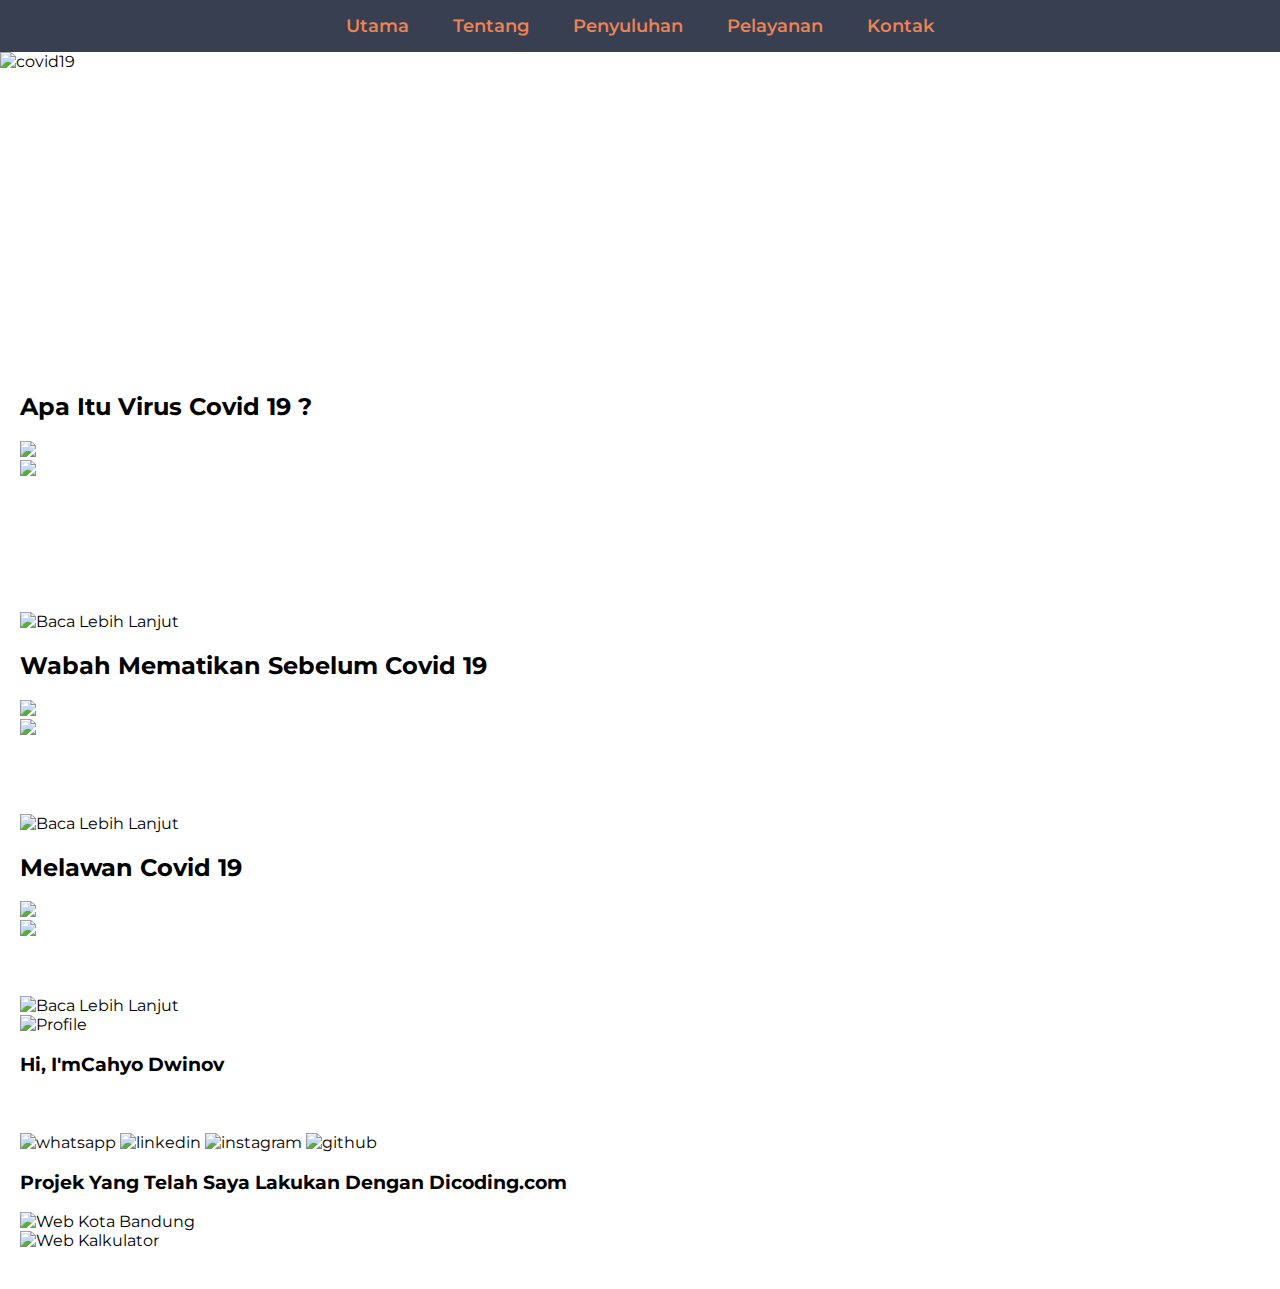
==== index.html @ 16167eeb "add nav and jumbotron" ====
<!DOCTYPE html>
<html lang="en">

<head>
    <meta charset="UTF-8">
    <meta name="viewport" content="width=device-width, initial-scale=1.0">
    <title>Melawan Covid 19</title>
    <link rel="stylesheet" href="./assets/style.css">
</head>

<body>
    <header>
        <nav>
            <ul>
                <li><a href="#">Utama</a></li>
                <li><a href="#">Tentang</a></li>
                <li><a href="#">Penyuluhan</a></li>
                <li><a href="#">Pelayanan</a></li>
                <li><a href="#">Kontak</a></li>
            </ul>
        </nav>
        <div class="jumbotron">
            <div class="jumbotron-cover"><img src="./image/jumbotron-1.svg" alt="covid19" id="jumbotron-cover"></div>

            <h1>Melawan Covid 19</h1>
            <p>Web Informasi Seputar Pandemi Covid 19 yang di bangun oleh Cahyo Dwinov <br> sebagai salah satu prasyarat kelulusan kelas Web Pemrograman Dasar. <strong>love</strong> Dicoding.com <strong>love</strong></p>
        </div>
    </header>
    <main>
        <div class="content">
            <div class="card">
                <h2>Apa Itu Virus Covid 19 ?</h2>
                <p><span class="link-article"><img src="#" alt="link-article"></span></p>
                <p><span class="link-profile"><img src="#" alt="link-profile"></span></p>
                <p>Penyakit Coronavirus 2019 ( COVID-19 ) adalah penyakit menular yang disebabkan oleh sindrom pernapasan akut coronavirus 2 (SARS-CoV-2). Penyakit ini pertama kali diidentifikasi pada Desember 2019 di Wuhan , ibu kota provinsi Hubei China,
                    dan sejak itu menyebar secara global, mengakibatkan pandemi koronavirus 2019-20 yang sedang berlangsung. Gejala umum termasuk demam , batuk , dan sesak napas . Gejala lain mungkin termasuk nyeri otot , produksi dahak , diare , sakit
                    tenggorokan , kehilangan bau , dan sakit perut. Sementara sebagian besar kasus menghasilkan gejala ringan, beberapa berkembang menjadi pneumonia virus dan kegagalan multi-organ . Pada 28 Maret 2020, tingkat kematian secara keseluruhan
                    per jumlah kasus yang terdiagnosis adalah 4,7 persen; mulai dari 0,2 persen hingga 15 persen menurut kelompok umur dan masalah kesehatan lainnya. </p>
                <div class="next button">
                    <p>Yuk Lanjut Baca</p>
                    <img src="#" alt="Baca Lebih Lanjut">
                </div>
            </div>


            <div class="card">
                <h2>Wabah Mematikan Sebelum Covid 19</h2>
                <p><span class="link-article"><img src="#" alt="link-article"></span></p>
                <p><span class="link-profile"><img src="#" alt="link-profile"></span></p>
                <p>Virus corona COVID-19 dinyatakan sebagai pandemi global sejak Kamis (12/3/2020) oleh Organisasi Kesehatan Dunia (WHO). Namun tahukah kamu, bahwa dunia juga pernah dilanda pandemi paling mematikan beberapa tahun silam? Yukk lihat daftar
                    wabah apa saya yang pernah menyerang dunia dengan ratusan bahkan jutaan korban tewas.</p>
                <div class="next button">
                    <p>Yuk Lanjut Baca</p>
                    <img src="#" alt="Baca Lebih Lanjut">
                </div>
            </div>

            <div class="card">
                <h2>Melawan Covid 19</h2>
                <p><span class="link-article"><img src="#" alt="link-article"></span></p>
                <p><span class="link-profile"><img src="#" alt="link-profile"></span></p>
                <p>Coronavirus telah menyerang ribuan orang di berbagai negara dan menelan ratusan korban jiwa. Agar tidak terkena penyakit infeksi yang sedang mewabah ini, ada beberapa cara yang bisa dilakukan untuk mencegah penularan virus Corona.</p>
                <div class="next button">
                    <p>Yuk Lanjut Baca</p>
                    <img src="#" alt="Baca Lebih Lanjut">
                </div>
            </div>


            <aside>
                <div class="profile card">
                    <img src="" alt="Profile">
                    <h3><span id="profile-italic">Hi, I'm</span>Cahyo Dwinov</h3>
                    <p>“Mimpi saya adalah menjadi seorang Full Stack Web and Mobile Developer. Untuk itu saya berterima kasih kepada Dicoding.com yang sudah memberikan kesempatan dan beasiswa Idcamp untuk mengembangkan karier saya kedepannya”</p>
                    <div class="contact container card">
                        <img src="#" class="contact-item whatsapp" alt="whatsapp">
                        <img src="#" class="contact-item linkedin" alt="linkedin">
                        <img src="#" class="contact-item instagram" alt="instagram">
                        <img src="#" class="contact-item github" alt="github">
                    </div>
                </div>
                <div class="project card container">
                    <div class="project-title card">
                        <h3>Projek Yang Telah Saya Lakukan Dengan Dicoding.com</h3>
                    </div>
                    <div class="project-items">
                        <div class="web-button">
                            <img src="" alt="Web Kota Bandung">
                        </div>
                        <div class="calculator-button">
                            <img src="" alt="Web Kalkulator">
                        </div>
                    </div>
                </div>
            </aside>
    </main>
    <footer>
        <p>Dibuat Dengan Penuh <span id="footer-perencanaan">Perencanaan</span> dan <span id="footer-kasihsayang">Kasih Sayang</span><span id="bullet"></span>April 2020 <span id="line">di Kota Madiun</span> </p>
    </footer>




    <script src=""></script>
</body>

</html>
---- assets/style.css ----
@import url('https://fonts.googleapis.com/css?family=Montserrat:200,200i,300,300i,400,400i,500,500i,600,700,700i,800,900&display=swap');
* {
    box-sizing: border-box;
}

body {
    font-family: 'Montserrat', sans-serif;
    margin: 0;
}


/*=============Navbar Start============ */

nav {
    background-color: #373F51;
    padding: 0px;
    margin: 0;
    position: sticky;
    top: 0;
}

nav ul {
    list-style: none;
    text-align: center;
    margin: 0;
    padding: 15px;
    overflow: hidden;
}

nav li {
    display: inline;
    padding: 20px;
}

nav a {
    color: #EF8354;
    font-size: 18px;
    font-weight: normal;
    text-decoration: none;
    font-weight: 580;
}

nav a:hover {
    color: white;
}

nav a:active {
    color: white;
}


/*=============Main Start============ */

main {
    padding: 20px;
    overflow: auto;
}


/*=============Main End============ */


/*=============Jumbotron Start============ */

.jumbotron {
    margin: 0;
    padding: 0;
    height: 300px;
    /* background-color: rebeccapurple; */
}

.jumbotron-cover img {
    width: 100%;
    position: absolute;
    z-index: -99;
}

.jumbotron h1,
p {
    margin: auto;
    color: white;
}

.jumbotron h1 {
    margin: auto;
    font-size: 80px;
    font-weight: 800;
    letter-spacing: 8px;
}

.jumbotron p {
    font-size: 24;
}


/* .jumbotron {
    display: flex;
    align-items: center;
    flex-direction: column;
    margin: 0;
    height: 200px;
}

.jumbotron-cover {
    width: 100%;
    align-items: center;
    position: absolute;
}

.jumbotron h1 {
    align-items: center;
    padding: 10px;
    font-size: 80px;
} */


/*=============Jumbotron End============ */

.content {}
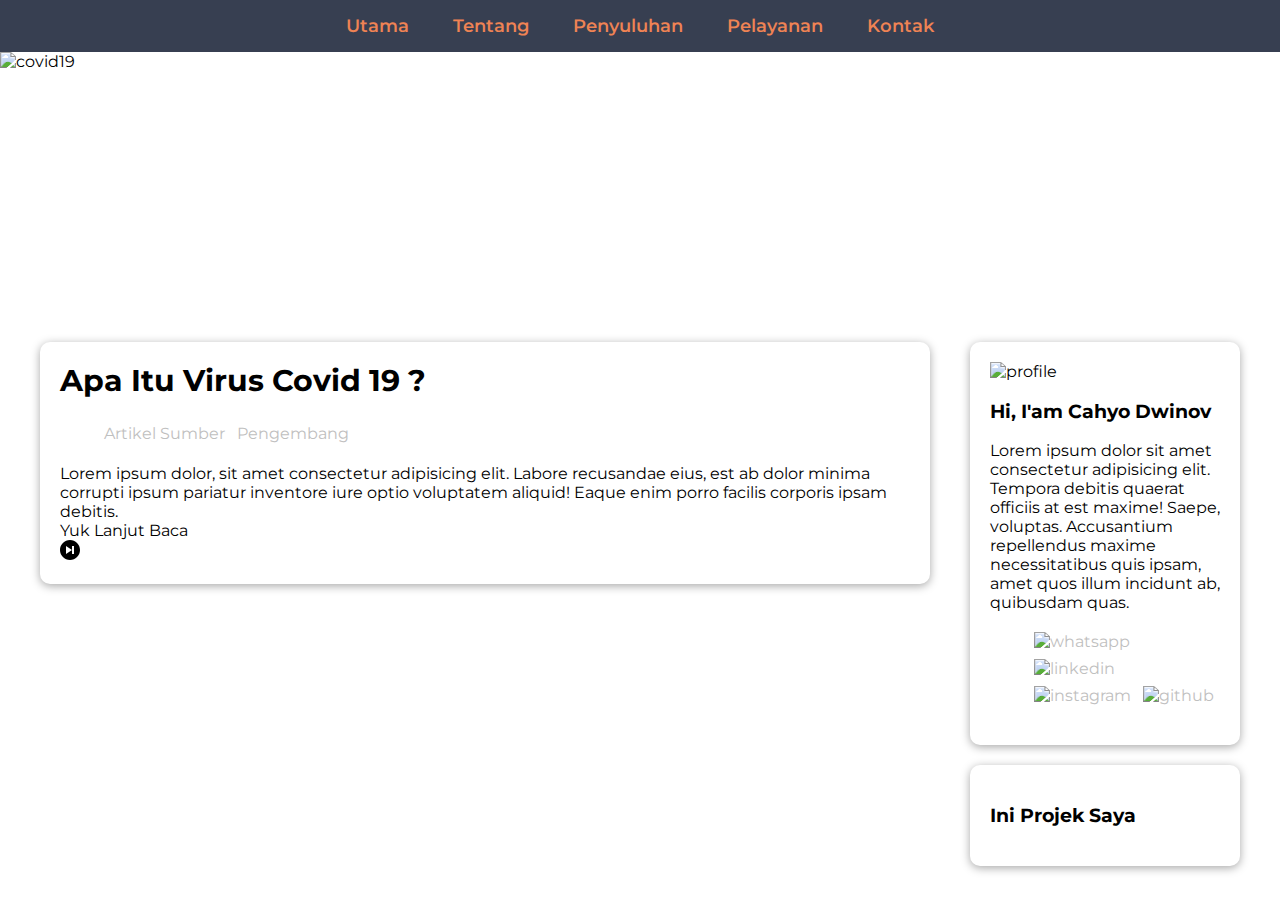
==== commit d9fe34a6: "add main article and aside" ====
--- a/index.html
+++ b/index.html
@@ -18,90 +18,85 @@
                 <li><a href="#">Pelayanan</a></li>
                 <li><a href="#">Kontak</a></li>
             </ul>
+            <!-- <div class="navbar-menus">
+                <img src="./image/menu-icon.svg" alt="menu">
+            </div> -->
         </nav>
         <div class="jumbotron">
-            <div class="jumbotron-cover"><img src="./image/jumbotron-1.svg" alt="covid19" id="jumbotron-cover"></div>
+            <div class="jumbotron-cover"><img src="./image/covid19-01rev.svg" alt="covid19" id="jumbotron-cover"></div>
 
             <h1>Melawan Covid 19</h1>
-            <p>Web Informasi Seputar Pandemi Covid 19 yang di bangun oleh Cahyo Dwinov <br> sebagai salah satu prasyarat kelulusan kelas Web Pemrograman Dasar. <strong>love</strong> Dicoding.com <strong>love</strong></p>
+            <p>Web Informasi Seputar Pandemi Covid 19 yang di bangun oleh Cahyo Dwinov <br> sebagai salah satu prasyarat kelulusan kelas Web Pemrograman Dasar. <br> &hearts; <a href="https://www.dicoding.com/users/573410" target="_blank" class="dicoding-access">Dicoding Academy</a>                &hearts;</p>
         </div>
     </header>
     <main>
-        <div class="content">
-            <div class="card">
+        <div id="content">
+            <article class="card">
                 <h2>Apa Itu Virus Covid 19 ?</h2>
-                <p><span class="link-article"><img src="#" alt="link-article"></span></p>
-                <p><span class="link-profile"><img src="#" alt="link-profile"></span></p>
-                <p>Penyakit Coronavirus 2019 ( COVID-19 ) adalah penyakit menular yang disebabkan oleh sindrom pernapasan akut coronavirus 2 (SARS-CoV-2). Penyakit ini pertama kali diidentifikasi pada Desember 2019 di Wuhan , ibu kota provinsi Hubei China,
-                    dan sejak itu menyebar secara global, mengakibatkan pandemi koronavirus 2019-20 yang sedang berlangsung. Gejala umum termasuk demam , batuk , dan sesak napas . Gejala lain mungkin termasuk nyeri otot , produksi dahak , diare , sakit
-                    tenggorokan , kehilangan bau , dan sakit perut. Sementara sebagian besar kasus menghasilkan gejala ringan, beberapa berkembang menjadi pneumonia virus dan kegagalan multi-organ . Pada 28 Maret 2020, tingkat kematian secara keseluruhan
-                    per jumlah kasus yang terdiagnosis adalah 4,7 persen; mulai dari 0,2 persen hingga 15 persen menurut kelompok umur dan masalah kesehatan lainnya. </p>
-                <div class="next button">
-                    <p>Yuk Lanjut Baca</p>
-                    <img src="#" alt="Baca Lebih Lanjut">
-                </div>
-            </div>
+                <ul>
+                    <li>
+                        <p><span class="iconify" data-inline="false" data-icon="bx:bx-link-alt" style="color: #bfc0c0; font-size: 20px;"></span><a href="https://en.wikipedia.org/wiki/Coronavirus_disease_2019" target="_blank" class="link-article">Artikel Sumber</a></p>
+                    </li>
+                    <li>
+                        <p><span class="iconify" data-inline="false" data-icon="bx:bx-code-alt" style="color: #bfc0c0; font-size: 21px;"></span><a href="#" target="_blank">Pengembang</a></p>
+                    </li>
+                </ul>
 
 
-            <div class="card">
-                <h2>Wabah Mematikan Sebelum Covid 19</h2>
-                <p><span class="link-article"><img src="#" alt="link-article"></span></p>
-                <p><span class="link-profile"><img src="#" alt="link-profile"></span></p>
-                <p>Virus corona COVID-19 dinyatakan sebagai pandemi global sejak Kamis (12/3/2020) oleh Organisasi Kesehatan Dunia (WHO). Namun tahukah kamu, bahwa dunia juga pernah dilanda pandemi paling mematikan beberapa tahun silam? Yukk lihat daftar
-                    wabah apa saya yang pernah menyerang dunia dengan ratusan bahkan jutaan korban tewas.</p>
-                <div class="next button">
+                <p>Lorem ipsum dolor, sit amet consectetur adipisicing elit. Labore recusandae eius, est ab dolor minima corrupti ipsum pariatur inventore iure optio voluptatem aliquid! Eaque enim porro facilis corporis ipsam debitis.</p>
+                <div class="next button ">
                     <p>Yuk Lanjut Baca</p>
-                    <img src="#" alt="Baca Lebih Lanjut">
+                    <img src="./image/button-next.svg" alt="Baca Lebih Lanjut">
                 </div>
-            </div>
-
-            <div class="card">
-                <h2>Melawan Covid 19</h2>
-                <p><span class="link-article"><img src="#" alt="link-article"></span></p>
-                <p><span class="link-profile"><img src="#" alt="link-profile"></span></p>
-                <p>Coronavirus telah menyerang ribuan orang di berbagai negara dan menelan ratusan korban jiwa. Agar tidak terkena penyakit infeksi yang sedang mewabah ini, ada beberapa cara yang bisa dilakukan untuk mencegah penularan virus Corona.</p>
-                <div class="next button">
-                    <p>Yuk Lanjut Baca</p>
-                    <img src="#" alt="Baca Lebih Lanjut">
-                </div>
-            </div>
+            </article>
 
 
-            <aside>
-                <div class="profile card">
-                    <img src="" alt="Profile">
-                    <h3><span id="profile-italic">Hi, I'm</span>Cahyo Dwinov</h3>
-                    <p>“Mimpi saya adalah menjadi seorang Full Stack Web and Mobile Developer. Untuk itu saya berterima kasih kepada Dicoding.com yang sudah memberikan kesempatan dan beasiswa Idcamp untuk mengembangkan karier saya kedepannya”</p>
-                    <div class="contact container card">
-                        <img src="#" class="contact-item whatsapp" alt="whatsapp">
-                        <img src="#" class="contact-item linkedin" alt="linkedin">
-                        <img src="#" class="contact-item instagram" alt="instagram">
-                        <img src="#" class="contact-item github" alt="github">
-                    </div>
+
+        </div>
+
+        <aside>
+            <article class="card">
+                <img src="" alt="profile">
+                <h3>Hi, I'am Cahyo Dwinov</h3>
+                <p>Lorem ipsum dolor sit amet consectetur adipisicing elit. Tempora debitis quaerat officiis at est maxime! Saepe, voluptas. Accusantium repellendus maxime necessitatibus quis ipsam, amet quos illum incidunt ab, quibusdam quas.</p>
+                <div class="contact">
+                    <ul>
+                        <li>
+                            <a href=""><img src="" alt="whatsapp"></a>
+                        </li>
+                        <li>
+                            <a href=""><img src="" alt="linkedin"></a>
+                        </li>
+                        <li>
+                            <a href=""><img src="" alt="instagram"></a>
+                        </li>
+                        <li>
+                            <a href=""><img src="" alt="github"></a>
+                        </li>
+                    </ul>
                 </div>
-                <div class="project card container">
-                    <div class="project-title card">
-                        <h3>Projek Yang Telah Saya Lakukan Dengan Dicoding.com</h3>
-                    </div>
-                    <div class="project-items">
-                        <div class="web-button">
-                            <img src="" alt="Web Kota Bandung">
-                        </div>
-                        <div class="calculator-button">
-                            <img src="" alt="Web Kalkulator">
-                        </div>
-                    </div>
+            </article>
+
+            <article class="card">
+                <div id="project-card">
+                    <h3>Ini Projek Saya</h3>
                 </div>
-            </aside>
+                <div class="project-item">
+
+                </div>
+            </article>
+        </aside>
     </main>
-    <footer>
-        <p>Dibuat Dengan Penuh <span id="footer-perencanaan">Perencanaan</span> dan <span id="footer-kasihsayang">Kasih Sayang</span><span id="bullet"></span>April 2020 <span id="line">di Kota Madiun</span> </p>
-    </footer>
+
+    <!-- <footer>
+        <p>Dibuat Dengan Penuh <span id="footer-perencanaan ">Perencanaan</span> dan <span id="footer-kasihsayang ">Kasih Sayang</span><span id="bullet "></span>April 2020 <span id="line ">di Kota Madiun</span> </p>
+    </footer> -->
 
 
 
 
-    <script src=""></script>
+    <script src=" "></script>
+    <script src="https://code.iconify.design/1/1.0.4/iconify.min.js"></script>
 </body>
 
 </html>--- a/assets/style.css
+++ b/assets/style.css
@@ -17,6 +17,11 @@
     margin: 0;
     position: sticky;
     top: 0;
+    z-index: 99;
+}
+
+.navbar-menus img {
+    display: none;
 }
 
 nav ul {
@@ -49,28 +54,18 @@
 }
 
 
-/*=============Main Start============ */
-
-main {
-    padding: 20px;
-    overflow: auto;
-}
-
-
-/*=============Main End============ */
-
-
 /*=============Jumbotron Start============ */
 
 .jumbotron {
     margin: 0;
     padding: 0;
-    height: 300px;
-    /* background-color: rebeccapurple; */
+    height: 250px;
 }
 
 .jumbotron-cover img {
     width: 100%;
+    height: 250px;
+    object-fit: cover;
     position: absolute;
     z-index: -99;
 }
@@ -83,37 +78,108 @@
 
 .jumbotron h1 {
     margin: auto;
-    font-size: 80px;
+    position: relative;
+    top: 15%;
+    text-align: center;
+    font-size: 90px;
     font-weight: 800;
     letter-spacing: 8px;
 }
 
 .jumbotron p {
-    font-size: 24;
+    font-size: 18px;
+    font-weight: lighter;
+    position: relative;
+    font-style: italic;
+    text-align: center;
+    padding-top: 55px;
+    color: white;
 }
 
-
-/* .jumbotron {
-    display: flex;
-    align-items: center;
-    flex-direction: column;
-    margin: 0;
-    height: 200px;
+p .dicoding-access {
+    color: white;
+    text-decoration: none;
 }
 
-.jumbotron-cover {
-    width: 100%;
-    align-items: center;
-    position: absolute;
+p .dicoding-access:hover {
+    color: #bbbbbb;
 }
-
-.jumbotron h1 {
-    align-items: center;
-    padding: 10px;
-    font-size: 80px;
-} */
 
 
 /*=============Jumbotron End============ */
 
-.content {}+@media screen and (max-width: 1150px) {
+    .jumbotron h1 {
+        font-size: 75px;
+    }
+}
+
+@media screen and (max-width: 855px) {
+    .jumbotron p {
+        display: none;
+    }
+    nav li {
+        padding: 8px;
+    }
+}
+
+@media screen and (max-width: 560px) {
+    nav li {
+        padding: 4px;
+    }
+    nav li a {
+        font-size: 14px;
+    }
+}
+
+
+/*=============Main Start============ */
+
+main {
+    padding: 20px;
+}
+
+.card {
+    padding: 20px;
+    margin: 20px;
+    border-radius: 10px 10px 10px 10px;
+    -moz-border-radius: 10px 10px 10px 10px;
+    -webkit-border-radius: 10px 10px 10px 10px;
+    border: 0px solid #000000;
+    -webkit-box-shadow: 0px 2px 10px 0px rgba(0, 0, 0, 0.35);
+    -moz-box-shadow: 0px 2px 10px 0px rgba(0, 0, 0, 0.35);
+    box-shadow: 0px 2px 10px 0px rgba(0, 0, 0, 0.35);
+}
+
+#content {
+    float: left;
+    width: 75%;
+}
+
+aside {
+    float: right;
+    width: 25%;
+}
+
+article p {
+    color: black;
+}
+
+article h2 {
+    font-size: 30px;
+    margin: 0 0 10px 0;
+}
+
+article a {
+    text-decoration: none;
+    color: #BFC0C0;
+}
+
+article li {
+    display: inline-block;
+    list-style: none;
+    padding: 4px;
+}
+
+
+/*=============Main End============ */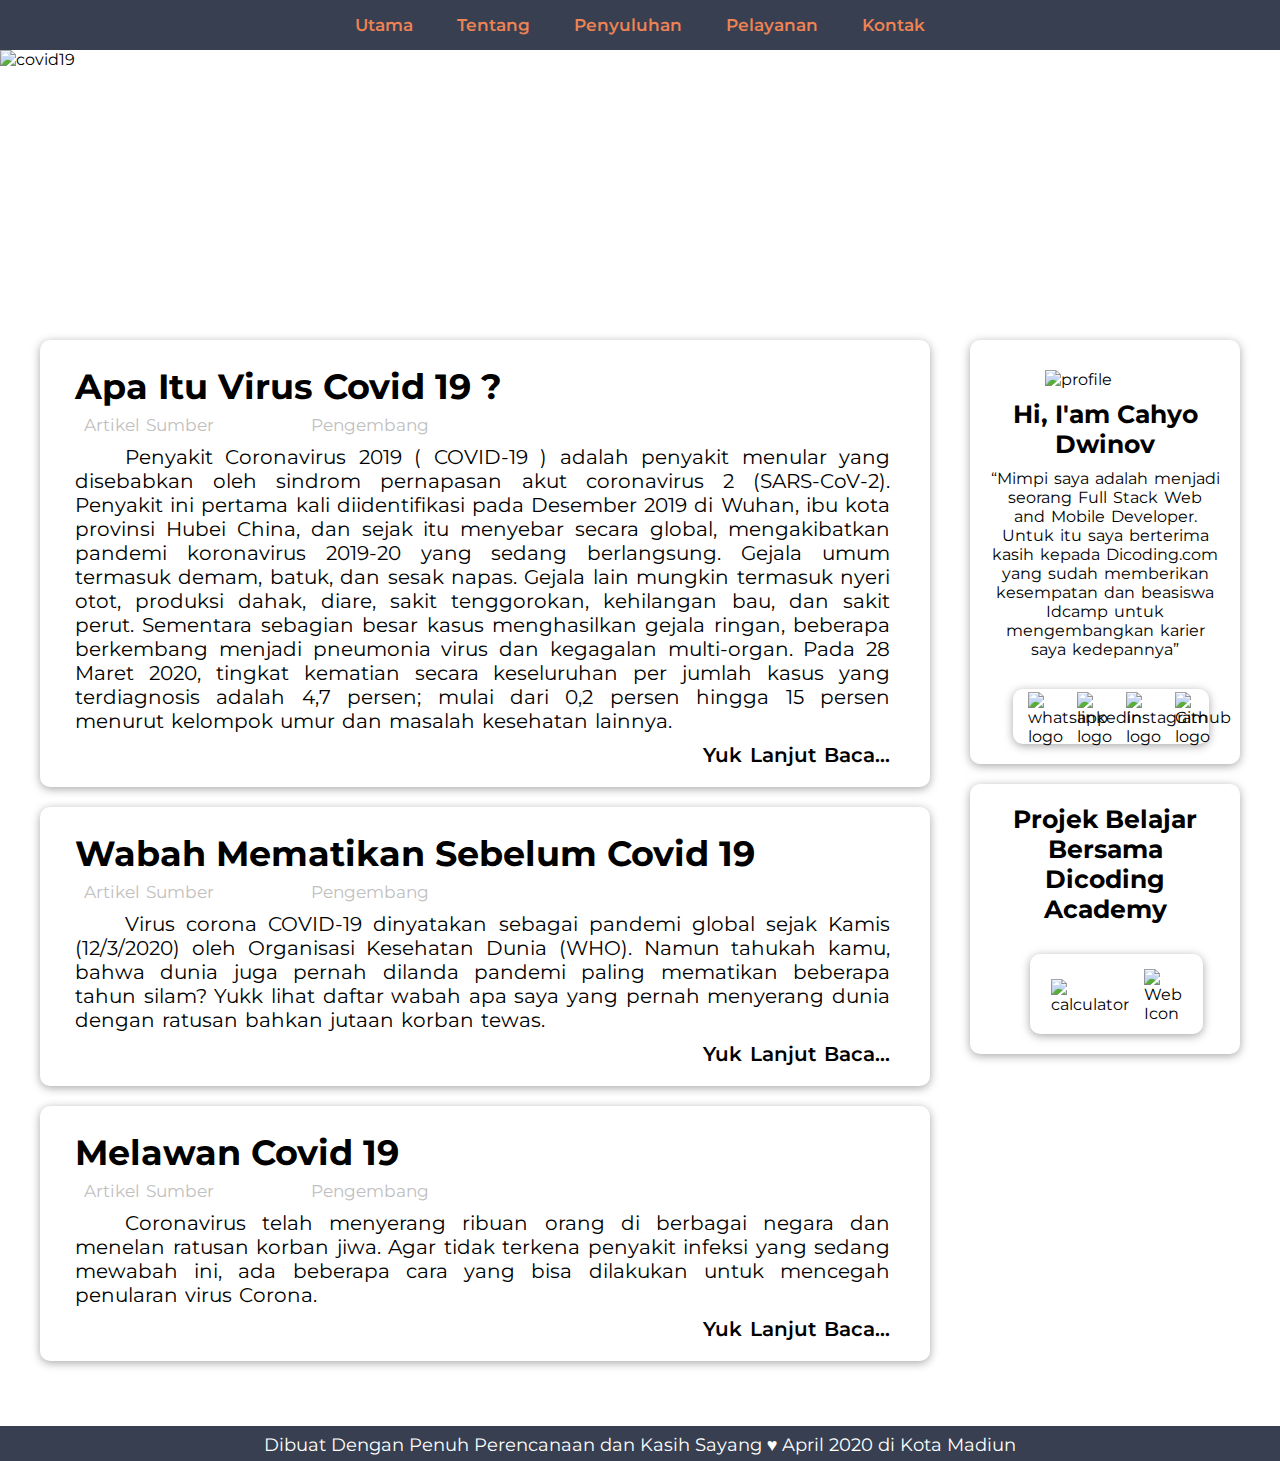
==== commit 88dd13c7: "add footer" ====
--- a/index.html
+++ b/index.html
@@ -35,68 +35,108 @@
                 <h2>Apa Itu Virus Covid 19 ?</h2>
                 <ul>
                     <li>
-                        <p><span class="iconify" data-inline="false" data-icon="bx:bx-link-alt" style="color: #bfc0c0; font-size: 20px;"></span><a href="https://en.wikipedia.org/wiki/Coronavirus_disease_2019" target="_blank" class="link-article">Artikel Sumber</a></p>
+                        <p class="link-access"><a href="https://en.wikipedia.org/wiki/Coronavirus_disease_2019" target="_blank">Artikel Sumber</a></p>
                     </li>
                     <li>
-                        <p><span class="iconify" data-inline="false" data-icon="bx:bx-code-alt" style="color: #bfc0c0; font-size: 21px;"></span><a href="#" target="_blank">Pengembang</a></p>
+                        <p><a href="#" target="_blank">Pengembang</a></p>
                     </li>
                 </ul>
-
-
-                <p>Lorem ipsum dolor, sit amet consectetur adipisicing elit. Labore recusandae eius, est ab dolor minima corrupti ipsum pariatur inventore iure optio voluptatem aliquid! Eaque enim porro facilis corporis ipsam debitis.</p>
-                <div class="next button ">
-                    <p>Yuk Lanjut Baca</p>
-                    <img src="./image/button-next.svg" alt="Baca Lebih Lanjut">
+                <p class="p-article">Penyakit Coronavirus 2019 ( COVID-19 ) adalah penyakit menular yang disebabkan oleh sindrom pernapasan akut coronavirus 2 (SARS-CoV-2). Penyakit ini pertama kali diidentifikasi pada Desember 2019 di Wuhan, ibu kota provinsi Hubei China,
+                    dan sejak itu menyebar secara global, mengakibatkan pandemi koronavirus 2019-20 yang sedang berlangsung. Gejala umum termasuk demam, batuk, dan sesak napas. Gejala lain mungkin termasuk nyeri otot, produksi dahak, diare, sakit tenggorokan,
+                    kehilangan bau, dan sakit perut. Sementara sebagian besar kasus menghasilkan gejala ringan, beberapa berkembang menjadi pneumonia virus dan kegagalan multi-organ. Pada 28 Maret 2020, tingkat kematian secara keseluruhan per jumlah kasus
+                    yang terdiagnosis adalah 4,7 persen; mulai dari 0,2 persen hingga 15 persen menurut kelompok umur dan masalah kesehatan lainnya.</p>
+                <div class="next-button">
+                    <p>Yuk Lanjut Baca...</p>
                 </div>
             </article>
 
+            <article class="card">
+                <h2>Wabah Mematikan Sebelum Covid 19</h2>
+                <ul>
+                    <li>
+                        <p class="link-access">
+                            <a href="https://en.wikipedia.org/wiki/Coronavirus_disease_2019" target="_blank">Artikel Sumber</a></p>
+                    </li>
+                    <li>
+                        <p><a href="# " target="_blank ">Pengembang</a></p>
+                    </li>
+                </ul>
+                <p class="p-article ">Virus corona COVID-19 dinyatakan sebagai pandemi global sejak Kamis (12/3/2020) oleh Organisasi Kesehatan Dunia (WHO). Namun tahukah kamu, bahwa dunia juga pernah dilanda pandemi paling mematikan beberapa tahun silam? Yukk lihat daftar
+                    wabah apa saya yang pernah menyerang dunia dengan ratusan bahkan jutaan korban tewas.</p>
+                <div class="next-button ">
+                    <p>Yuk Lanjut Baca...</p>
+                </div>
+            </article>
+
+            <article class="card">
+                <h2>Melawan Covid 19</h2>
+                <ul>
+                    <li>
+                        <p class="link-access">
+                            <a href="https://en.wikipedia.org/wiki/Coronavirus_disease_2019" target="_blank">Artikel Sumber</a></p>
+                    </li>
+                    <li>
+                        <p><a href="# " target="_blank ">Pengembang</a></p>
+                    </li>
+                </ul>
+                <p class="p-article">Coronavirus telah menyerang ribuan orang di berbagai negara dan menelan ratusan korban jiwa. Agar tidak terkena penyakit infeksi yang sedang mewabah ini, ada beberapa cara yang bisa dilakukan untuk mencegah penularan virus Corona.</p>
+                <div class="next-button ">
+                    <p>Yuk Lanjut Baca...</p>
+                </div>
+            </article>
 
 
         </div>
 
         <aside>
-            <article class="card">
-                <img src="" alt="profile">
+            <article class="card aside">
+                <img src="./image/profile.svg" alt="profile ">
                 <h3>Hi, I'am Cahyo Dwinov</h3>
-                <p>Lorem ipsum dolor sit amet consectetur adipisicing elit. Tempora debitis quaerat officiis at est maxime! Saepe, voluptas. Accusantium repellendus maxime necessitatibus quis ipsam, amet quos illum incidunt ab, quibusdam quas.</p>
-                <div class="contact">
-                    <ul>
-                        <li>
-                            <a href=""><img src="" alt="whatsapp"></a>
-                        </li>
-                        <li>
-                            <a href=""><img src="" alt="linkedin"></a>
-                        </li>
-                        <li>
-                            <a href=""><img src="" alt="instagram"></a>
-                        </li>
-                        <li>
-                            <a href=""><img src="" alt="github"></a>
-                        </li>
-                    </ul>
+                <p class="p-aside">“Mimpi saya adalah menjadi seorang Full Stack Web and Mobile Developer. Untuk itu saya berterima kasih kepada Dicoding.com yang sudah memberikan kesempatan dan beasiswa Idcamp untuk mengembangkan karier saya kedepannya”</p>
+                <div class="container">
+                    <div class="box">
+                        <img src="./image/whatsapp-logo.svg" alt="whatsapp logo">
+                    </div>
+                    <div class="box">
+                        <img src="./image/linkedin-logo.svg" alt="linkedin logo">
+                    </div>
+                    <div class="box">
+                        <img src="./image/instagram-logo.svg" alt="Instagram logo">
+                    </div>
+                    <div class="box">
+                        <img src="./image/github-logo.svg" alt="Github logo">
+                    </div>
                 </div>
+
+
             </article>
 
+            </article>
             <article class="card">
-                <div id="project-card">
-                    <h3>Ini Projek Saya</h3>
+                <div id="project-card ">
+                    <h3>Projek Belajar Bersama Dicoding Academy</h3>
                 </div>
-                <div class="project-item">
-
+                <div class="container project">
+                    <div class="box project">
+                        <img src="./image/calculator-icon.svg" alt="calculator">
+                    </div>
+                    <div class="box project">
+                        <img src="./image/web-icon.svg" alt="Web Icon">
+                    </div>
                 </div>
             </article>
         </aside>
     </main>
+    <div class="clear"></div>
+    <footer>
+        <p>Dibuat Dengan Penuh Perencanaan dan Kasih Sayang &hearts;<span id="bullet "></span> April 2020 <span id="line ">di Kota Madiun</span> </p>
+    </footer>
 
-    <!-- <footer>
-        <p>Dibuat Dengan Penuh <span id="footer-perencanaan ">Perencanaan</span> dan <span id="footer-kasihsayang ">Kasih Sayang</span><span id="bullet "></span>April 2020 <span id="line ">di Kota Madiun</span> </p>
-    </footer> -->
 
 
 
 
     <script src=" "></script>
-    <script src="https://code.iconify.design/1/1.0.4/iconify.min.js"></script>
 </body>
 
 </html>--- a/assets/style.css
+++ b/assets/style.css
@@ -161,25 +161,156 @@
     width: 25%;
 }
 
+article h2 {
+    font-size: 35px;
+    padding: 5px 0 0 15px;
+    margin: 0 0 0 0;
+}
+
+article p {
+    padding: 0 20px 0 15px;
+    text-indent: 50px;
+    word-spacing: 2px;
+    text-align: justify;
+}
+
+article ul p {
+    text-indent: 0;
+}
+
 article p {
     color: black;
-}
-
-article h2 {
-    font-size: 30px;
-    margin: 0 0 10px 0;
+    font-size: 20px;
+}
+
+li a {
+    font-size: 17px;
 }
 
 article a {
     text-decoration: none;
     color: #BFC0C0;
+}
+
+article a:hover {
+    color: rgb(31, 31, 31);
+    font-weight: bold;
+}
+
+article ul {
+    padding: 0 0 5px 5px;
+    margin: 0;
+    position: relative;
 }
 
 article li {
     display: inline-block;
     list-style: none;
     padding: 4px;
-}
-
-
-/*=============Main End============ */+    margin-right: 50px;
+}
+
+.next-button p {
+    font-weight: 600;
+    padding-top: 10px;
+    text-align: right;
+}
+
+.next-button p:hover {
+    color: rgb(156, 156, 156);
+    cursor: pointer;
+}
+
+
+/*=============Main End============ */
+
+
+/*=============Aside Start============ */
+
+article img {
+    width: 65%;
+    margin: 10px 25px 10px 55px;
+}
+
+article h3 {
+    text-align: center;
+    font-size: 25px;
+    margin: 0;
+}
+
+aside article p {
+    padding: 0;
+    margin-top: 10px;
+    text-align: center;
+    text-indent: 0;
+    font-size: 16px;
+}
+
+.container {
+    display: flex;
+    justify-content: center;
+    align-items: center;
+    width: 85%;
+    height: 55px;
+    margin: 30px 5px 0 23px;
+    border-radius: 10px 10px 10px 10px;
+    -moz-border-radius: 10px 10px 10px 10px;
+    -webkit-border-radius: 10px 10px 10px 10px;
+    border: 0px solid #000000;
+    -webkit-box-shadow: 0px 2px 10px 0px rgba(0, 0, 0, 0.35);
+    -moz-box-shadow: 0px 2px 10px 0px rgba(0, 0, 0, 0.35);
+    box-shadow: 0px 2px 10px 0px rgba(0, 0, 0, 0.35);
+}
+
+.box {
+    width: 25%;
+}
+
+.box img {
+    width: 35px;
+    margin-left: 15px;
+    padding-top: 4px;
+}
+
+.container.project {
+    width: 75%;
+    margin-left: 40px;
+    height: 80px;
+    justify-content: center;
+}
+
+.project .box {
+    margin: 25px;
+}
+
+.project img {
+    width: 65px;
+    margin: 0px;
+}
+
+
+/*=============Aside End============ */
+
+
+/*=============Footer Start============ */
+
+footer {
+    margin-top: 45px;
+    width: 100%;
+    height: 35px;
+    background-color: #373F51;
+}
+
+footer p {
+    font-size: 18px;
+    color: white;
+    padding-top: 8px;
+    text-align: center;
+}
+
+.clear {
+    clear: both;
+}
+
+
+/*=============Footer Start============ */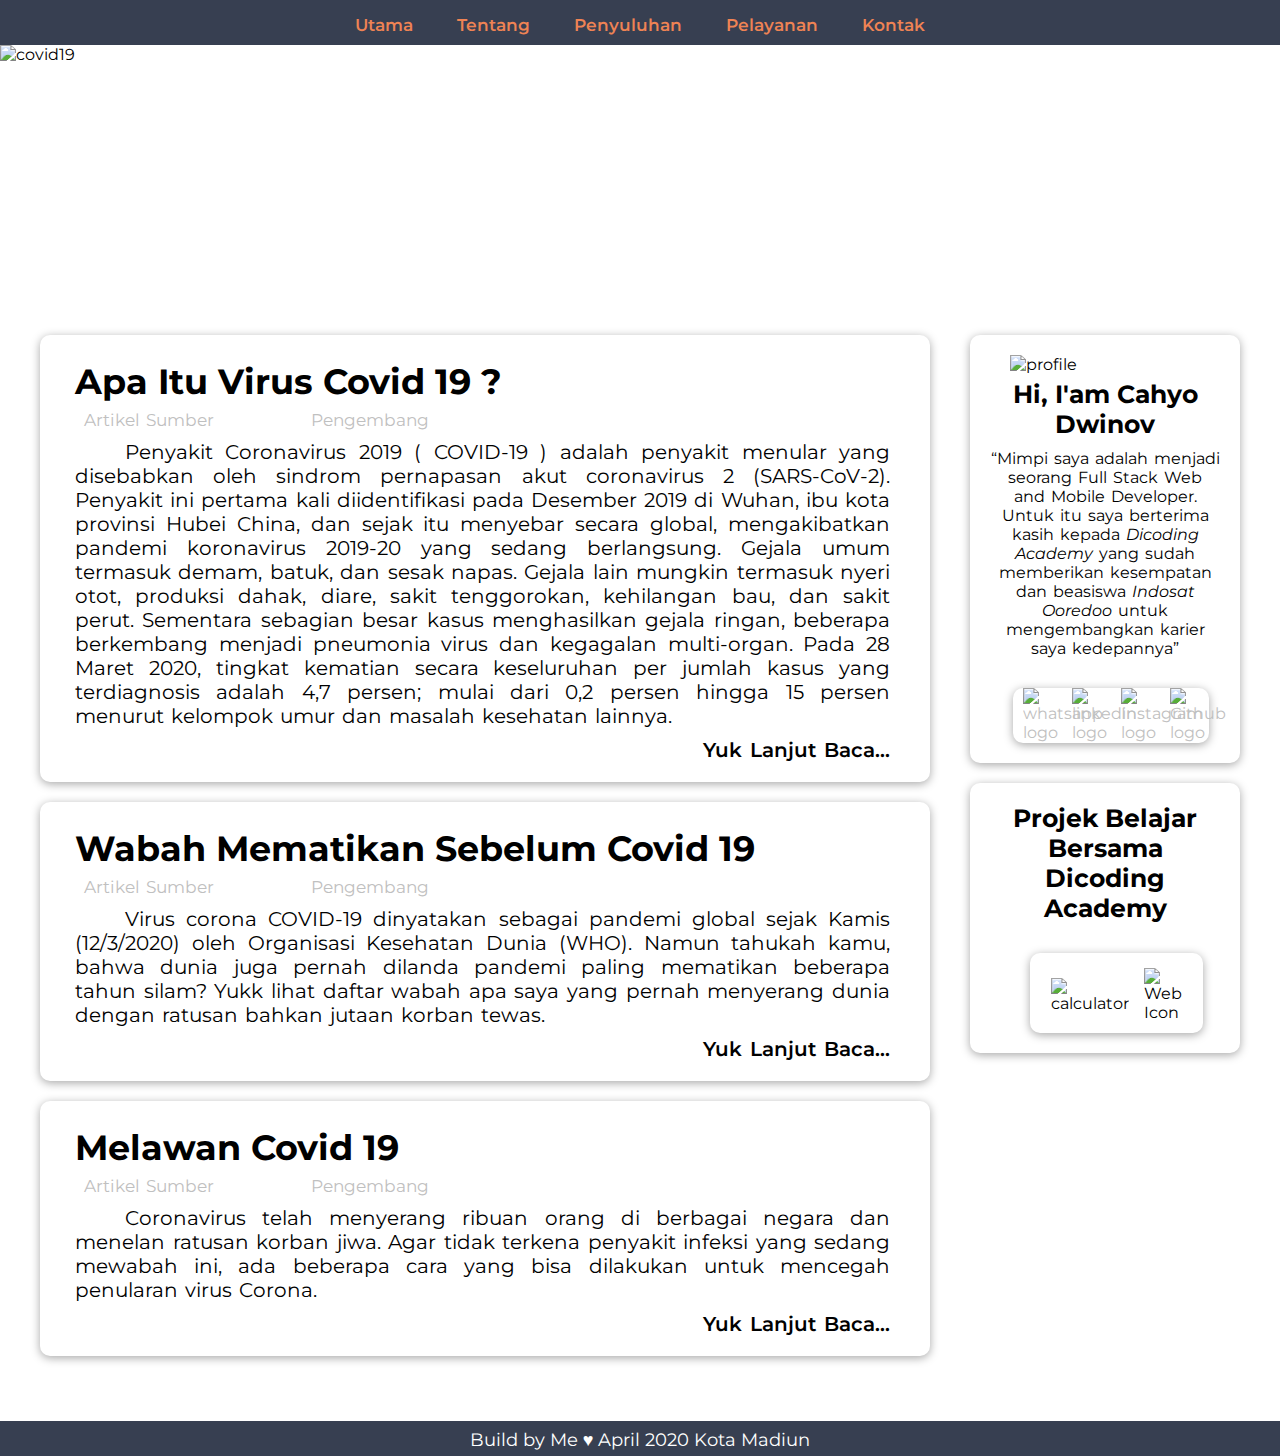
==== commit 8dbd7240: "Finish File Tentang" ====
--- a/index.html
+++ b/index.html
@@ -4,7 +4,7 @@
 <head>
     <meta charset="UTF-8">
     <meta name="viewport" content="width=device-width, initial-scale=1.0">
-    <title>Melawan Covid 19</title>
+    <title>Melawan Covid 19 : Utama</title>
     <link rel="stylesheet" href="./assets/style.css">
 </head>
 
@@ -12,8 +12,8 @@
     <header>
         <nav>
             <ul>
-                <li><a href="#">Utama</a></li>
-                <li><a href="#">Tentang</a></li>
+                <li><a href="/index.html">Utama</a></li>
+                <li><a href="./assets/tentang.html">Tentang</a></li>
                 <li><a href="#">Penyuluhan</a></li>
                 <li><a href="#">Pelayanan</a></li>
                 <li><a href="#">Kontak</a></li>
@@ -26,7 +26,7 @@
             <div class="jumbotron-cover"><img src="./image/covid19-01rev.svg" alt="covid19" id="jumbotron-cover"></div>
 
             <h1>Melawan Covid 19</h1>
-            <p>Web Informasi Seputar Pandemi Covid 19 yang di bangun oleh Cahyo Dwinov <br> sebagai salah satu prasyarat kelulusan kelas Web Pemrograman Dasar. <br> &hearts; <a href="https://www.dicoding.com/users/573410" target="_blank" class="dicoding-access">Dicoding Academy</a>                &hearts;</p>
+            <p>Web Informasi Seputar Pandemi Covid 19 yang di bangun oleh Cahyo Dwinov <br> sebagai salah satu prasyarat kelulusan kelas Web Pemrograman Dasar. <br> &hearts; <a href="https://www.dicoding.com/users/573410" target="_blank" class="dicoding-access">Dicoding Academy</a>&hearts;</p>
         </div>
     </header>
     <main>
@@ -55,7 +55,7 @@
                 <ul>
                     <li>
                         <p class="link-access">
-                            <a href="https://en.wikipedia.org/wiki/Coronavirus_disease_2019" target="_blank">Artikel Sumber</a></p>
+                            <a href="https://www.ayobandung.com/read/2020/03/15/82652/10-pandemi-mematikan-di-dunia-selain-covid-19" target="_blank">Artikel Sumber</a></p>
                     </li>
                     <li>
                         <p><a href="# " target="_blank ">Pengembang</a></p>
@@ -73,7 +73,7 @@
                 <ul>
                     <li>
                         <p class="link-access">
-                            <a href="https://en.wikipedia.org/wiki/Coronavirus_disease_2019" target="_blank">Artikel Sumber</a></p>
+                            <a href="https://www.alodokter.com/ketahui-cara-untuk-mencegah-penularan-virus-corona" target="_blank">Artikel Sumber</a></p>
                     </li>
                     <li>
                         <p><a href="# " target="_blank ">Pengembang</a></p>
@@ -89,22 +89,28 @@
         </div>
 
         <aside>
-            <article class="card aside">
+            <article class="card">
                 <img src="./image/profile.svg" alt="profile ">
                 <h3>Hi, I'am Cahyo Dwinov</h3>
-                <p class="p-aside">“Mimpi saya adalah menjadi seorang Full Stack Web and Mobile Developer. Untuk itu saya berterima kasih kepada Dicoding.com yang sudah memberikan kesempatan dan beasiswa Idcamp untuk mengembangkan karier saya kedepannya”</p>
+                <p class="p-aside">“Mimpi saya adalah menjadi seorang Full Stack Web and Mobile Developer. Untuk itu saya berterima kasih kepada <a class="link-aside" href="https://www.dicoding.com/" target="_blank">Dicoding Academy</a> yang sudah memberikan kesempatan
+                    dan beasiswa
+                    <a class="link-aside" href="https://idcamp.indosatooredoo.com/" target="_blank">Indosat Ooredoo</a> untuk mengembangkan karier saya kedepannya”</p>
                 <div class="container">
                     <div class="box">
-                        <img src="./image/whatsapp-logo.svg" alt="whatsapp logo">
+                        <a href="https://api.whatsapp.com/send?phone=628999876165&text=&source=&data=" target="_blank"><img src="./image/whatsapp-logo.svg" alt="whatsapp logo"></a>
+
                     </div>
                     <div class="box">
-                        <img src="./image/linkedin-logo.svg" alt="linkedin logo">
+                        <a href="https://id.linkedin.com/in/cahyo-dwinov-392307199" target="_blank"><img src="./image/linkedin-logo.svg" alt="linkedin logo"></a>
+
                     </div>
                     <div class="box">
-                        <img src="./image/instagram-logo.svg" alt="Instagram logo">
+                        <a href=" https://www.instagram.com/cahyo.dwinov/" target="_blank"><img src="./image/instagram-logo.svg" alt="Instagram logo"></a>
+
                     </div>
                     <div class="box">
-                        <img src="./image/github-logo.svg" alt="Github logo">
+                        <a href="https://github.com/cahyo-dwinov" target="_blank"><img src="./image/github-logo.svg" alt="Github logo"></a>
+
                     </div>
                 </div>
 
@@ -129,7 +135,8 @@
     </main>
     <div class="clear"></div>
     <footer>
-        <p>Dibuat Dengan Penuh Perencanaan dan Kasih Sayang &hearts;<span id="bullet "></span> April 2020 <span id="line ">di Kota Madiun</span> </p>
+        <p> Build by Me &hearts; April 2020 Kota Madiun</span>
+        </p>
     </footer>
 
 
--- a/assets/style.css
+++ b/assets/style.css
@@ -15,9 +15,11 @@
     background-color: #373F51;
     padding: 0px;
     margin: 0;
-    position: sticky;
+    position: fixed;
     top: 0;
     z-index: 99;
+    width: 100%;
+    height: 45px;
 }
 
 .navbar-menus img {
@@ -57,7 +59,7 @@
 /*=============Jumbotron Start============ */
 
 .jumbotron {
-    margin: 0;
+    margin-top: 45px;
     padding: 0;
     height: 250px;
 }
@@ -107,30 +109,6 @@
 
 
 /*=============Jumbotron End============ */
-
-@media screen and (max-width: 1150px) {
-    .jumbotron h1 {
-        font-size: 75px;
-    }
-}
-
-@media screen and (max-width: 855px) {
-    .jumbotron p {
-        display: none;
-    }
-    nav li {
-        padding: 8px;
-    }
-}
-
-@media screen and (max-width: 560px) {
-    nav li {
-        padding: 4px;
-    }
-    nav li a {
-        font-size: 14px;
-    }
-}
 
 
 /*=============Main Start============ */
@@ -164,7 +142,13 @@
 article h2 {
     font-size: 35px;
     padding: 5px 0 0 15px;
-    margin: 0 0 0 0;
+    margin: 0;
+}
+
+article h2:hover {
+    color: rgb(7, 98, 216);
+    cursor: pointer;
+    text-decoration: underline;
 }
 
 article p {
@@ -193,8 +177,8 @@
 }
 
 article a:hover {
-    color: rgb(31, 31, 31);
-    font-weight: bold;
+    color: rgb(7, 98, 216);
+    text-decoration: underline;
 }
 
 article ul {
@@ -217,8 +201,38 @@
 }
 
 .next-button p:hover {
-    color: rgb(156, 156, 156);
+    color: rgb(7, 98, 216);
     cursor: pointer;
+    text-decoration: underline;
+}
+
+article h4 {
+    padding-left: 18px;
+    font-size: 19px;
+    margin-bottom: 7px;
+}
+
+article .link-article {
+    margin-left: -48px;
+}
+
+article .link-article a {
+    color: black;
+}
+
+article .link-article a:hover {
+    color: rgb(7, 98, 216);
+}
+
+.card-01 img {
+    width: 450px;
+    border-radius: 25px 0px;
+    margin: 5px 15px 10px 20px;
+    float: left;
+}
+
+.card-01 img:hover {
+    box-shadow: 0px 4px 20px rgba(0, 0, 0, 0.25);
 }
 
 
@@ -229,7 +243,7 @@
 
 article img {
     width: 65%;
-    margin: 10px 25px 10px 55px;
+    margin: 10px 25px 10px 60px;
 }
 
 article h3 {
@@ -244,6 +258,16 @@
     text-align: center;
     text-indent: 0;
     font-size: 16px;
+}
+
+article a.link-aside {
+    color: black;
+    font-style: italic;
+}
+
+article a.link-aside:hover {
+    color: black;
+    font-style: italic;
 }
 
 .container {
@@ -267,9 +291,16 @@
 }
 
 .box img {
+    margin-left: 23px;
+    justify-items: center;
+    align-items: center;
     width: 35px;
-    margin-left: 15px;
     padding-top: 4px;
+}
+
+.box img:hover {
+    width: 38px;
+    cursor: pointer;
 }
 
 .container.project {
@@ -288,6 +319,11 @@
     margin: 0px;
 }
 
+.project img:hover {
+    width: 60px;
+    margin: 0px;
+}
+
 
 /*=============Aside End============ */
 
@@ -313,4 +349,148 @@
 }
 
 
-/*=============Footer Start============ */+/*=============Footer Start============ */
+
+
+/*=============Responsive Layout============ */
+
+@media screen and (max-width: 1400px) {
+    .jumbotron h1 {
+        font-size: 75px;
+    }
+}
+
+@media screen and (max-width: 855px) {
+    .jumbotron p {
+        display: none;
+    }
+    nav li {
+        padding: 8px;
+    }
+}
+
+@media screen and (max-width: 560px) {
+    nav li {
+        padding: 4px;
+    }
+    nav li a {
+        font-size: 14px;
+    }
+}
+
+@media screen and (max-width: 1300px) {
+    .box img {
+        width: 60%;
+        margin-left: 10px;
+    }
+    .box img:hover {
+        width: 70%;
+        margin-left: 7px;
+    }
+    .box {
+        padding-left: 0;
+    }
+    .project img {
+        width: 50px;
+        margin: auto;
+    }
+    .project img:hover {
+        width: 45px;
+        margin: auto;
+    }
+    aside img {
+        margin: 0 0 5px 20px;
+        width: 80%;
+        padding: 0;
+    }
+}
+
+@media screen and (max-width: 1200px) {
+    #content,
+    aside {
+        margin: 10px 25px 15px 25px;
+        width: 100%;
+        float: none;
+    }
+    aside .card {
+        width: 50%;
+        margin: 25px auto;
+    }
+    aside .container {
+        height: 80px;
+        margin-left: 35px;
+    }
+    aside img {
+        width: 65%;
+        margin: 0 0 15px 65px;
+    }
+    .box img {
+        width: 50%;
+        margin-top: 5px;
+        margin-left: 25px;
+    }
+    .box img:hover {
+        width: 55%;
+        margin-top: 5px;
+        margin-left: 25px;
+    }
+    .container.project {
+        width: 65%;
+        margin: 15px auto;
+    }
+    .project img {
+        width: 60px;
+        margin: 0 15px;
+        padding: 0;
+    }
+    .project img:hover {
+        width: 55px;
+        margin: 0 15px;
+        padding: 0;
+    }
+}
+
+@media screen and (max-width: 800px) {
+    #content,
+    aside {
+        margin: 10px 25px 15px 25px;
+        width: 100%;
+        float: none;
+    }
+    aside .card {
+        width: 70%;
+        margin: 25px auto;
+    }
+    aside .container {
+        height: 80px;
+        margin-left: 35px;
+    }
+    aside img {
+        width: 65%;
+        margin: 0 0 15px 65px;
+    }
+    .box img {
+        width: 50%;
+        margin-top: 5px;
+        margin-left: 25px;
+    }
+    .box img:hover {
+        width: 55%;
+        margin-top: 5px;
+        margin-left: 25px;
+    }
+    .container.project {
+        width: 65%;
+        margin: 15px auto;
+    }
+    .project img {
+        width: 60px;
+        margin: 0 15px;
+        padding: 0;
+    }
+    .project img:hover {
+        width: 55px;
+        margin: 0 15px;
+        padding: 0;
+    }
+}